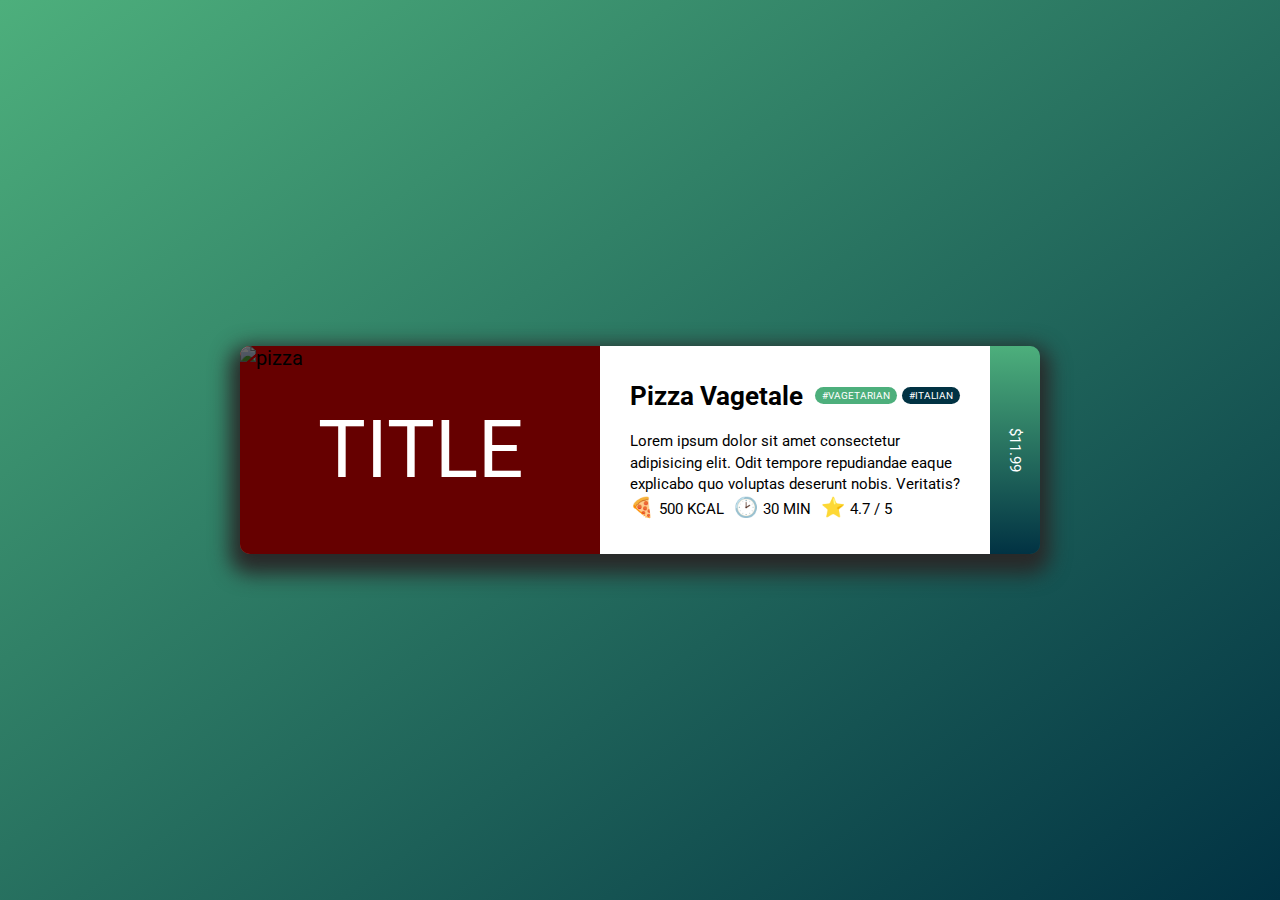
==== jonas-flexbox/index.html @ 755dfbff "jonas-flexbox" ====
<!DOCTYPE html>
<html lang="en">
  <head>
    <meta charset="UTF-8" />
    <meta http-equiv="X-UA-Compatible" content="IE=edge" />
    <meta name="viewport" content="width=device-width, initial-scale=1.0" />
    <link rel="stylesheet" href="./style.css" />
    <link rel="stylesheet" href="./media-queries.css" />
    <title>Document</title>
  </head>
  <body>
    <div class="pizza">
      <div class="pizza__hero">
        <img src="https://bit.ly/3g6fvU7" alt="pizza" class="pizza__img" />
        <div class="pizza__hero--img--title">
          <span class="pizza__img--title--text">
            <span class="class">TITLE</span></span
          >
        </div>
      </div>
      <div class="pizza__content">
        <div class="pizza__title">
          <h1 class="pizza__heading">Pizza Vagetale</h1>
          <div class="pizza__tag pizza__tag--1">#VAGETARIAN</div>
          <div class="pizza__tag pizza__tag--2">#ITALIAN</div>
        </div>
        <div class="pizza__text">
          Lorem ipsum dolor sit amet consectetur adipisicing elit. Odit tempore
          repudiandae eaque explicabo quo voluptas deserunt nobis. Veritatis?
        </div>
        <div class="pizza__details">
          <p class="pizza__detail">
            <span class="pizza__emoji">🍕</span>500 KCAL
          </p>
          <p class="pizza__detail">
            <span class="pizza__emoji">🕑</span>30 MIN
          </p>
          <p class="pizza__detail">
            <span class="pizza__emoji">⭐</span>4.7 / 5
          </p>
        </div>
      </div>
      <div class="pizza__price">$11.99</div>
    </div>
  </body>
</html>
---- jonas-flexbox/style.css ----
@import url("https://fonts.googleapis.com/css2?family=Roboto:wght@100;300&display=swap");

* {
  margin: 0px;
  padding: 0px;
  box-sizing: border-box;
}

body {
  background: linear-gradient(to bottom right, #4daf7c, #013243);
  font-size: 20px;
  font-family: "Roboto", sans-serif;
  padding: 50px;
  background-repeat: no-repeat;
  background-size: cover;
  background-attachment: fixed;
  height: 100vh;
  display: flex;
  align-items: center;
  justify-content: center;
}

/* 
//---------------------------------------------------
// MAIN CONTAINER 
//---------------------------------------------------
*/

.pizza {
  display: flex;
  max-width: 800px;
  border-radius: 10px;
  overflow: hidden;
  box-shadow: 0px 10px 20px 10px rgb(41, 41, 41);
}

/* 
//---------------------------------------------------
// IMAGE SECITON
//---------------------------------------------------
*/

.pizza__hero {
  width: 45%;
  position: relative;
  background-color: red;
}

.pizza__img {
  width: 100%;
  height: 100%;
  display: block;
}

.pizza__hero--img--title {
  position: absolute;
  color: white;
  font-size: 400%;
  background: linear-gradient(rgba(0, 0, 0, 0.6), rgba(0, 0, 0, 0.6));
  width: 100%;
  height: 100%;
  top: 0px;
  display: flex;
  align-items: center;
  justify-content: center;
}

/* 
//---------------------------------------------------
// PIZZA CONTENT SECITON
//---------------------------------------------------
*/

/* PARENT CONTAINER OF CONTENT SECTION */
.pizza__content {
  flex: 1 0 0;
  background-color: white;
  padding: 35px 30px;
  display: flex;
  flex-direction: column;
}

/* PIZZA TITLE START */

.pizza__title {
  display: flex;
  align-items: center;
  margin-bottom: 20px;
}

.pizza__heading {
  font-size: 130%;
  flex: 1;
}

.pizza__tag {
  margin-right: 5px;
  color: #fff;
  font-size: 50%;
  border-radius: 100px;
  padding: 3px 7px;
}

.pizza__tag--1 {
  background-color: #4daf7c;
}

.pizza__tag--2 {
  background-color: #013243;
  margin-right: 0px;
}

/* PIZZA TITLE END */

/* PIZZA TEXT SECTION START */

.pizza__text {
  font-size: 75%;
  line-height: 145%;
}

/* PIZZA TEXT SECTION END */

/* PIZZA DETAILS SECTION START */
.pizza__details {
  display: flex;
  align-items: center;
  align-items: center;
  margin-top: auto;
}

.pizza__detail {
  font-size: 75%;
  margin-right: 10px;
}

.pizza__details p:last-child {
  margin-right: 0px;
}

.pizza__emoji {
  margin-right: 5px;
  font-size: 130%;
}
/* PIZZA DETAILS SECTION END */

/* 
//---------------------------------------------------
// PIZZA PRICE SECITON
//---------------------------------------------------
*/

.pizza__price {
  width: 50px;
  background: linear-gradient(#4daf7c, #013243);
  font-size: 75%;
  color: #fff;
  writing-mode: vertical-rl;
  display: flex;
  align-items: center;
  justify-content: center;
}
---- jonas-flexbox/media-queries.css ----
/* 
//---------------------------------------------------
// MEDIA QUERIES
//---------------------------------------------------
*/

@media screen and (max-width: 900px) {
  .pizza__content {
    padding: 25px 20px;
  }
}

@media screen and (max-width: 855px) {
  .pizza__title {
    margin-bottom: 20px;
  }
  .pizza__content {
    padding: 20px 15px;
  }
}

@media screen and (max-width: 830px) {
  .pizza__title {
    margin-bottom: 15px;
  }

  .pizza__heading {
    font-size: 100%;
  }

  .pizza__details {
    justify-content: space-between;
  }

  .pizza__content {
    padding: 15px 15px;
  }
}

@media screen and (max-width: 830px) {
  .pizza {
    flex-direction: column;
  }
  .pizza__hero {
    width: 100%;
  }

  .pizza__heading {
    font-size: 130%;
  }

  .pizza__content {
    padding: 35px 30px;
  }

  .pizza__title {
    margin-bottom: 20px;
  }

  .pizza__text {
    margin-bottom: 40px;
  }

  .pizza__price {
    background: linear-gradient(to bottom right, #4daf7c, #013243);
    font-size: 100%;
    width: 100%;
    color: #fff;
    padding: 10px;
    writing-mode: horizontal-tb;
  }
}
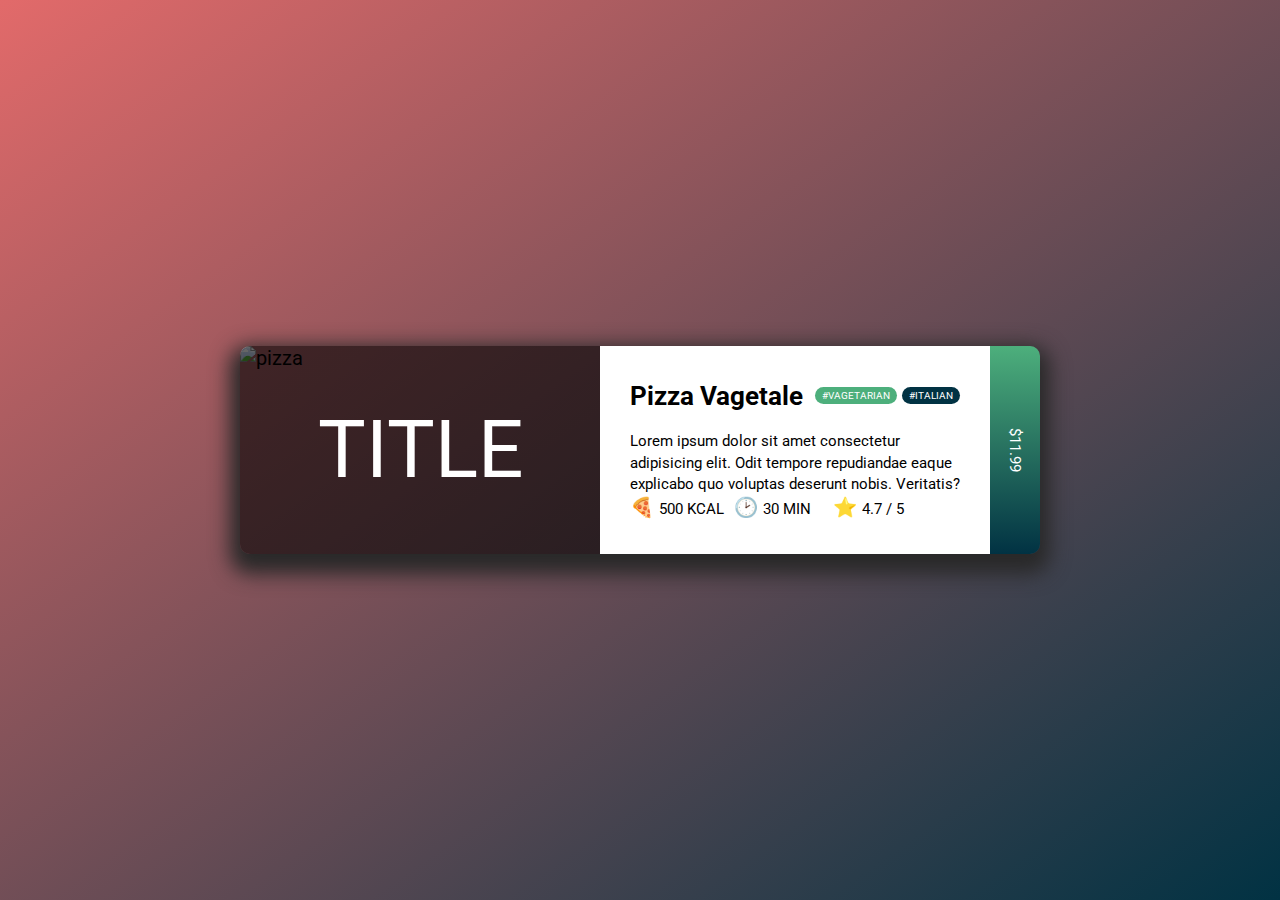
==== commit 2b633878: "flexbox" ====
--- a/jonas-flexbox/index.html
+++ b/jonas-flexbox/index.html
@@ -14,8 +14,7 @@
         <img src="https://bit.ly/3g6fvU7" alt="pizza" class="pizza__img" />
         <div class="pizza__hero--img--title">
           <span class="pizza__img--title--text">
-            <span class="class">TITLE</span></span
-          >
+            <span class="class">TITLE</span>
         </div>
       </div>
       <div class="pizza__content">
@@ -33,10 +32,10 @@
             <span class="pizza__emoji">🍕</span>500 KCAL
           </p>
           <p class="pizza__detail">
-            <span class="pizza__emoji">🕑</span>30 MIN
+              <span class="pizza__emoji">🕑</span>30 MIN&nbsp;&nbsp;&nbsp;
           </p>
           <p class="pizza__detail">
-            <span class="pizza__emoji">⭐</span>4.7 / 5
+            <span class="pizza__emoji">⭐</span>4.7 / 5&nbsp;&nbsp;&nbsp;&nbsp;&nbsp;&nbsp;
           </p>
         </div>
       </div>
--- a/jonas-flexbox/style.css
+++ b/jonas-flexbox/style.css
@@ -7,10 +7,10 @@
 }
 
 body {
-  background: linear-gradient(to bottom right, #4daf7c, #013243);
+  background: linear-gradient(to bottom right, #e26a6a, #013243);
   font-size: 20px;
   font-family: "Roboto", sans-serif;
-  padding: 50px;
+  padding: 50px 50px;
   background-repeat: no-repeat;
   background-size: cover;
   background-attachment: fixed;
@@ -43,7 +43,6 @@
 .pizza__hero {
   width: 45%;
   position: relative;
-  background-color: red;
 }
 
 .pizza__img {
@@ -55,11 +54,11 @@
 .pizza__hero--img--title {
   position: absolute;
   color: white;
+  top: 0px;
   font-size: 400%;
   background: linear-gradient(rgba(0, 0, 0, 0.6), rgba(0, 0, 0, 0.6));
   width: 100%;
   height: 100%;
-  top: 0px;
   display: flex;
   align-items: center;
   justify-content: center;
--- a/jonas-flexbox/media-queries.css
+++ b/jonas-flexbox/media-queries.css
@@ -15,9 +15,39 @@
     margin-bottom: 20px;
   }
   .pizza__content {
-    padding: 20px 15px;
+    padding: 15px 15px;
+  }
+
+  .pizza__text {
+    margin-bottom: 30px;
   }
 }
+
+@media screen and (max-width: 985px) {
+  .pizza__text {
+    margin-bottom: 20px;
+  }
+
+  .pizza__heading {
+    font-size: 100%;
+  }
+
+  .pizza__content {
+    padding: 25px 10px;
+  }
+
+  body {
+    padding: 50px 50px;
+    display: block;
+  }
+}
+
+/* @media screen and (max-width: 830px) {
+  body {
+    padding: 50px 50px;
+    display: block;
+  }
+} */
 
 @media screen and (max-width: 830px) {
   .pizza__title {
@@ -70,3 +100,32 @@
     writing-mode: horizontal-tb;
   }
 }
+
+@media screen and (max-width: 500px) {
+  .pizza__title {
+    display: flex;
+    flex-direction: column;
+  }
+
+  .pizza__heading {
+    margin-bottom: 5px;
+  }
+  .pizza__tag {
+    align-self: flex-center;
+    margin-top: 5px;
+  }
+
+  .pizza__detail {
+    /* background-color: red; */
+    margin-top: 5px;
+  }
+
+  .pizza__detail:first-child {
+    margin-top: 0px;
+  }
+
+  .pizza__details {
+    /* background-color: green; */
+    flex-direction: column;
+  }
+}
